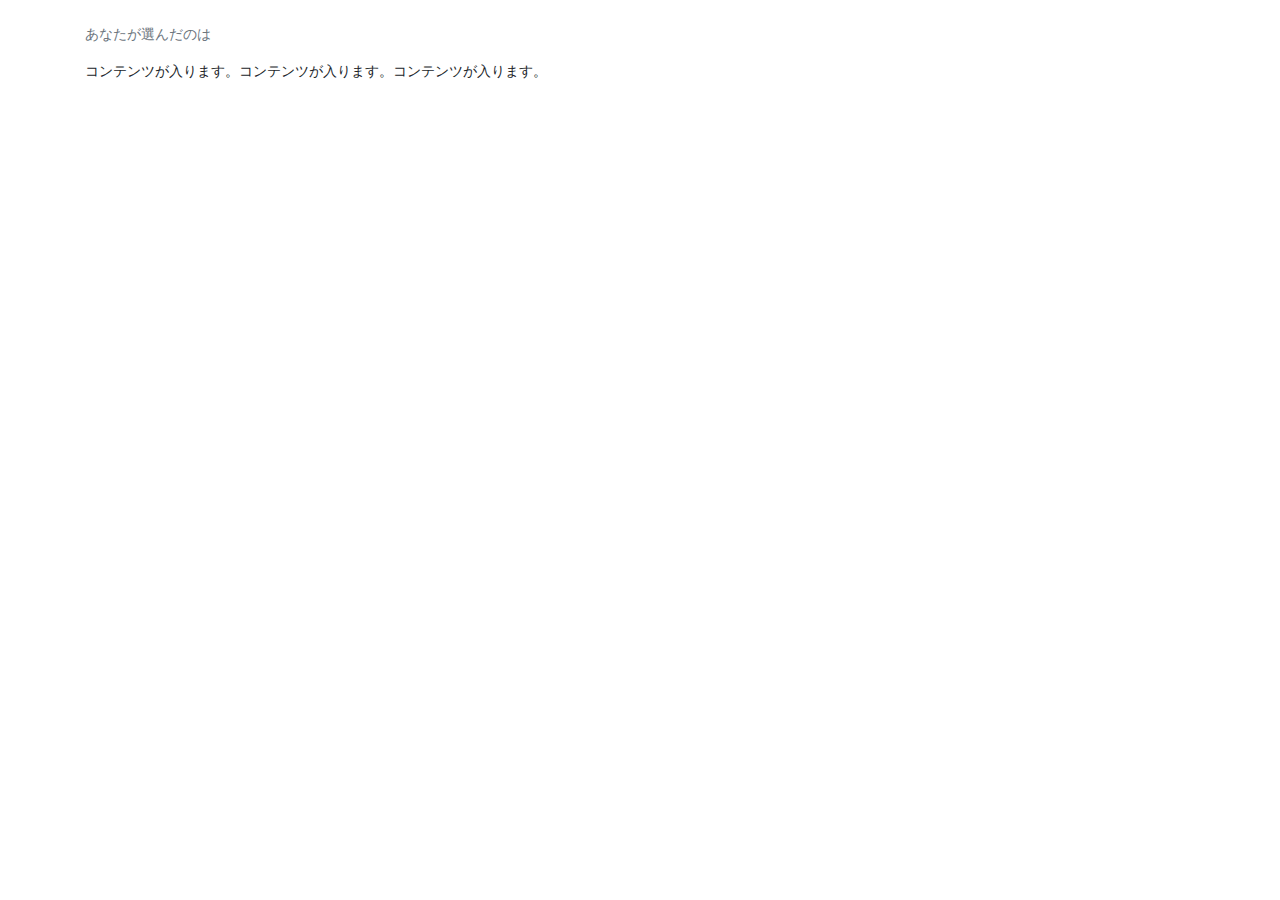
==== form-step2.html @ 4dcd8f87 "add file" ====
<!DOCTYPE html>
<html lang="ja">
  <head>
    <meta charset="UTF-8" />
    <meta name="viewport" content="width=device-width, initial-scale=1.0" />
    <title>Document</title>
    <link
      rel="stylesheet"
      href="https://stackpath.bootstrapcdn.com/bootstrap/4.3.1/css/bootstrap.min.css"
      integrity="sha384-ggOyR0iXCbMQv3Xipma34MD+dH/1fQ784/j6cY/iJTQUOhcWr7x9JvoRxT2MZw1T"
      crossorigin="anonymous"
    />
    <link rel="stylesheet" href="./style.css" />
  </head>
  <body>
    <div class="container pt-4">
        <p>
            <span class="text-secondary">あなたが選んだのは<br></span>
            <span id="shaft-type-selected" class="font-weight-bold"></span>
        </p>
        <p>コンテンツが入ります。コンテンツが入ります。コンテンツが入ります。</p>
    </div>
    <script
      src="https://code.jquery.com/jquery-3.3.1.slim.min.js"
      integrity="sha384-q8i/X+965DzO0rT7abK41JStQIAqVgRVzpbzo5smXKp4YfRvH+8abtTE1Pi6jizo"
      crossorigin="anonymous"
    ></script>
    <script
      src="https://cdnjs.cloudflare.com/ajax/libs/popper.js/1.14.7/umd/popper.min.js"
      integrity="sha384-UO2eT0CpHqdSJQ6hJty5KVphtPhzWj9WO1clHTMGa3JDZwrnQq4sF86dIHNDz0W1"
      crossorigin="anonymous"
    ></script>
    <script
      src="https://stackpath.bootstrapcdn.com/bootstrap/4.3.1/js/bootstrap.min.js"
      integrity="sha384-JjSmVgyd0p3pXB1rRibZUAYoIIy6OrQ6VrjIEaFf/nJGzIxFDsf4x0xIM+B07jRM"
      crossorigin="anonymous"
    ></script>
    <script src="./main.js"></script>
  </body>
</html>
---- style.css ----
body {
    font-size: 14px;
}

input[type=radio] {
    display: none;
}

/* input[type=radio]:checked + label {
    background: red;
} */
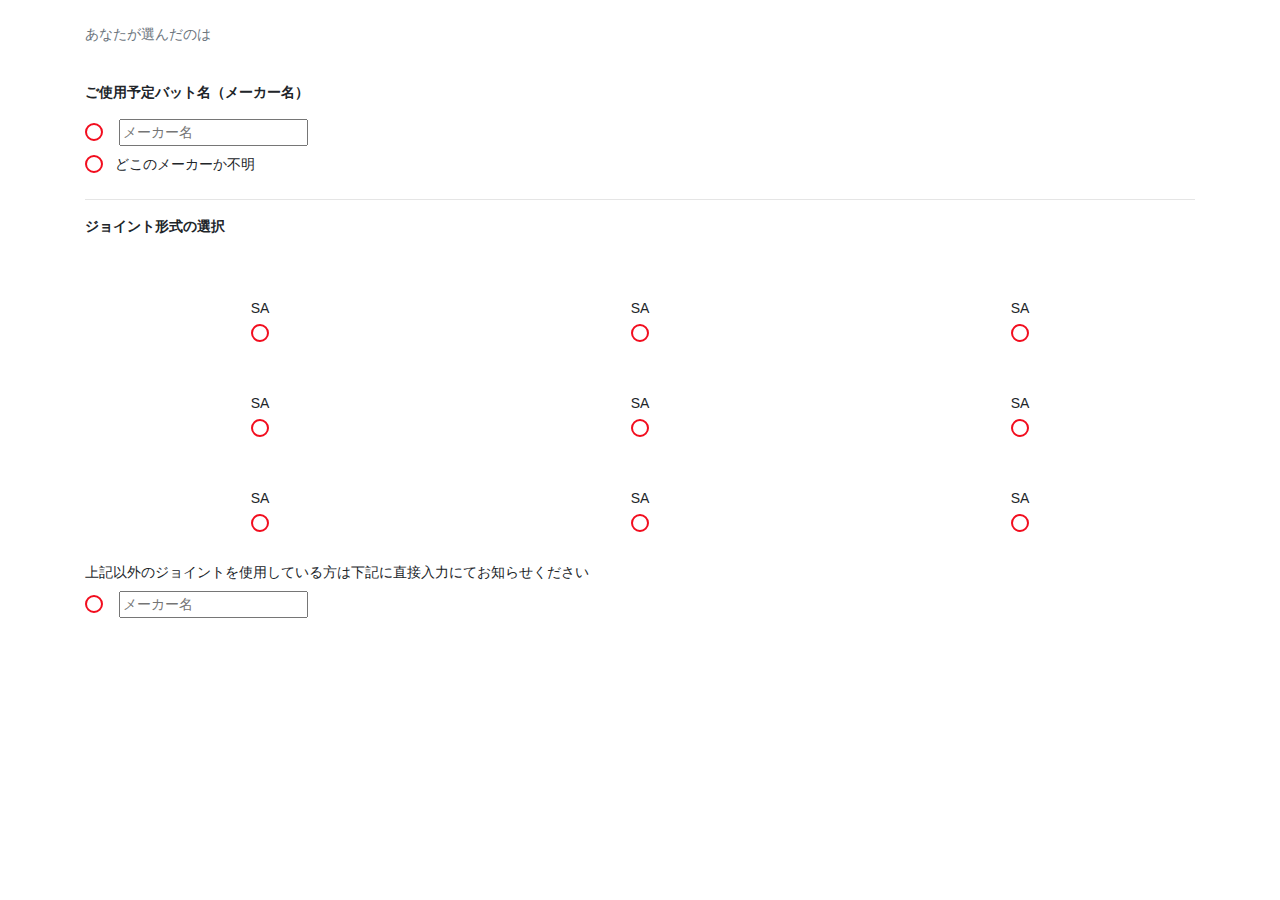
==== commit 911407d3: "update form-step2" ====
--- a/form-step2.html
+++ b/form-step2.html
@@ -14,11 +14,110 @@
   </head>
   <body>
     <div class="container pt-4">
-        <p>
-            <span class="text-secondary">あなたが選んだのは<br></span>
-            <span id="shaft-type-selected" class="font-weight-bold"></span>
-        </p>
-        <p>コンテンツが入ります。コンテンツが入ります。コンテンツが入ります。</p>
+      <p>
+        <span class="text-secondary">あなたが選んだのは<br /></span>
+        <span id="shaft-type-selected" class="font-weight-bold"></span>
+      </p>
+      <img src="" alt="" />
+      <div class="bat-name">
+        <p class="font-weight-bold">ご使用予定バット名（メーカー名）</p>
+        <ul class="list-unstyled">
+          <li>
+            <input
+              type="radio"
+              name="number"
+              value="2台"
+              id="radio-2"
+              onClick="changeDisabled()"
+            /><label for="radio-2" class="custom-radio mb-1"></label>
+            <p style="display: inline">
+              <input type="text" name="inputNumber" placeholder="メーカー名" />
+            </p>
+          </li>
+          <li class="mt-2">
+            <input
+              type="radio"
+              name="number"
+              value="その他"
+              id="radio-other"
+              onClick="changeDisabled()"
+            /><label for="radio-other" class="custom-radio"
+              >どこのメーカーか不明</label
+            >
+          </li>
+        </ul>
+      </div>
+      <hr />
+      <p class="font-weight-bold">ジョイント形式の選択</p>
+      <div class="row">
+        <div class="col-4 mt-4 text-center">
+          <img src="https://placehold.jp/100x100.png" class="w-100" alt="" />
+          <p class="text-center mb-2">SA</p>
+          <input type="radio" name="joint-type" id="joint1" />
+          <label for="joint1" class="custom-radio width-fixed px-0"></label>
+        </div>
+        <div class="col-4 mt-4 text-center">
+          <img src="https://placehold.jp/100x100.png" class="w-100" alt="" />
+          <p class="text-center mb-2">SA</p>
+          <input type="radio" name="joint-type" id="joint2" />
+          <label for="joint2" class="custom-radio width-fixed px-0"></label>
+        </div>
+        <div class="col-4 mt-4 text-center">
+          <img src="https://placehold.jp/100x100.png" class="w-100" alt="" />
+          <p class="text-center mb-2">SA</p>
+          <input type="radio" name="joint-type" id="joint3" />
+          <label for="joint3" class="custom-radio width-fixed px-0"></label>
+        </div>
+        <div class="col-4 mt-4 text-center">
+          <img src="https://placehold.jp/100x100.png" class="w-100" alt="" />
+          <p class="text-center mb-2">SA</p>
+          <input type="radio" name="joint-type" id="joint4" />
+          <label for="joint4" class="custom-radio width-fixed px-0"></label>
+        </div>
+        <div class="col-4 mt-4 text-center">
+          <img src="https://placehold.jp/100x100.png" class="w-100" alt="" />
+          <p class="text-center mb-2">SA</p>
+          <input type="radio" name="joint-type" id="joint5" />
+          <label for="joint5" class="custom-radio width-fixed px-0"></label>
+        </div>
+        <div class="col-4 mt-4 text-center">
+          <img src="https://placehold.jp/100x100.png" class="w-100" alt="" />
+          <p class="text-center mb-2">SA</p>
+          <input type="radio" name="joint-type" id="joint6" />
+          <label for="joint6" class="custom-radio width-fixed px-0"></label>
+        </div>
+        <div class="col-4 mt-4 text-center">
+          <img src="https://placehold.jp/100x100.png" class="w-100" alt="" />
+          <p class="text-center mb-2">SA</p>
+          <input type="radio" name="joint-type" id="joint7" />
+          <label for="joint7" class="custom-radio width-fixed px-0"></label>
+        </div>
+        <div class="col-4 mt-4 text-center">
+          <img src="https://placehold.jp/100x100.png" class="w-100" alt="" />
+          <p class="text-center mb-2">SA</p>
+          <input type="radio" name="joint-type" id="joint8" />
+          <label for="joint8" class="custom-radio width-fixed px-0"></label>
+        </div>
+        <div class="col-4 mt-4 text-center">
+          <img src="https://placehold.jp/100x100.png" class="w-100" alt="" />
+          <p class="text-center mb-2">SA</p>
+          <input type="radio" name="joint-type" id="joint9" />
+          <label for="joint9" class="custom-radio width-fixed px-0"></label>
+        </div>
+        <div class="col-12 mt-4">
+          <p class="mb-2">上記以外のジョイントを使用している方は下記に直接入力にてお知らせください</p>
+          <input
+            type="radio"
+            name="joint-type"
+            value="2台"
+            id="joint-other"
+            onClick="changeDisabled()"
+          /><label for="joint-other" class="custom-radio mb-1"></label>
+          <p style="display: inline">
+            <input type="text" name="inputNumber" placeholder="メーカー名" />
+          </p>
+        </div>
+      </div>
     </div>
     <script
       src="https://code.jquery.com/jquery-3.3.1.slim.min.js"
--- a/style.css
+++ b/style.css
@@ -1,11 +1,46 @@
 body {
-    font-size: 14px;
+  font-size: 14px;
 }
 
-input[type=radio] {
-    display: none;
+input[type="radio"] {
+  display: none;
 }
 
-/* input[type=radio]:checked + label {
-    background: red;
-} */+.custom-radio {
+  position: relative; /* ボックスの位置を指定する */
+  padding: 0 0 0 30px; /* ボックス内側の余白を指定する */
+}
+.custom-radio:after,
+.custom-radio:before {
+  position: absolute; /* ボックスの位置を指定する */
+  content: ""; /* ボックスのコンテンツ */
+  display: block; /* ブロックレベル要素化する */
+  top: 50%; /* 上部から配置の基準位置を決める */
+}
+.custom-radio:after {
+  left: 0; /* 左から配置の基準位置を決める */
+  margin-top: -10px; /* チェック枠の位置 */
+  width: 18px; /* ボックスの横幅を指定する */
+  height: 18px; /* ボックスの高さを指定する */
+  border: 2px solid #f20d1e; /* ボックスの境界線を実線で指定する */
+  border-radius: 50%; /* ボックスの角丸を指定する */
+}
+.custom-radio:before {
+  left: 4px; /* 左から配置の基準位置を決める */
+  margin-top: -6px; /* チェックマークの位置 */
+  width: 10px; /* ボックスの横幅を指定する */
+  height: 10px; /* ボックスの高さを指定する */
+  background: #f20d1e; /* ボックスの背景色を指定する */
+  border-radius: 50%; /* ボックスの角丸を指定する */
+  opacity: 0; /* 要素を透過指定する */
+}
+input[type="radio"]:checked + .custom-radio:before {
+  opacity: 1; /* 要素を表示する */
+}
+.custom-radio:hover:after {
+  border-color: #f20d1e; /* ボックスの境界線を実線で指定する */
+}
+
+.custom-radio.width-fixed {
+    width: 18px;
+}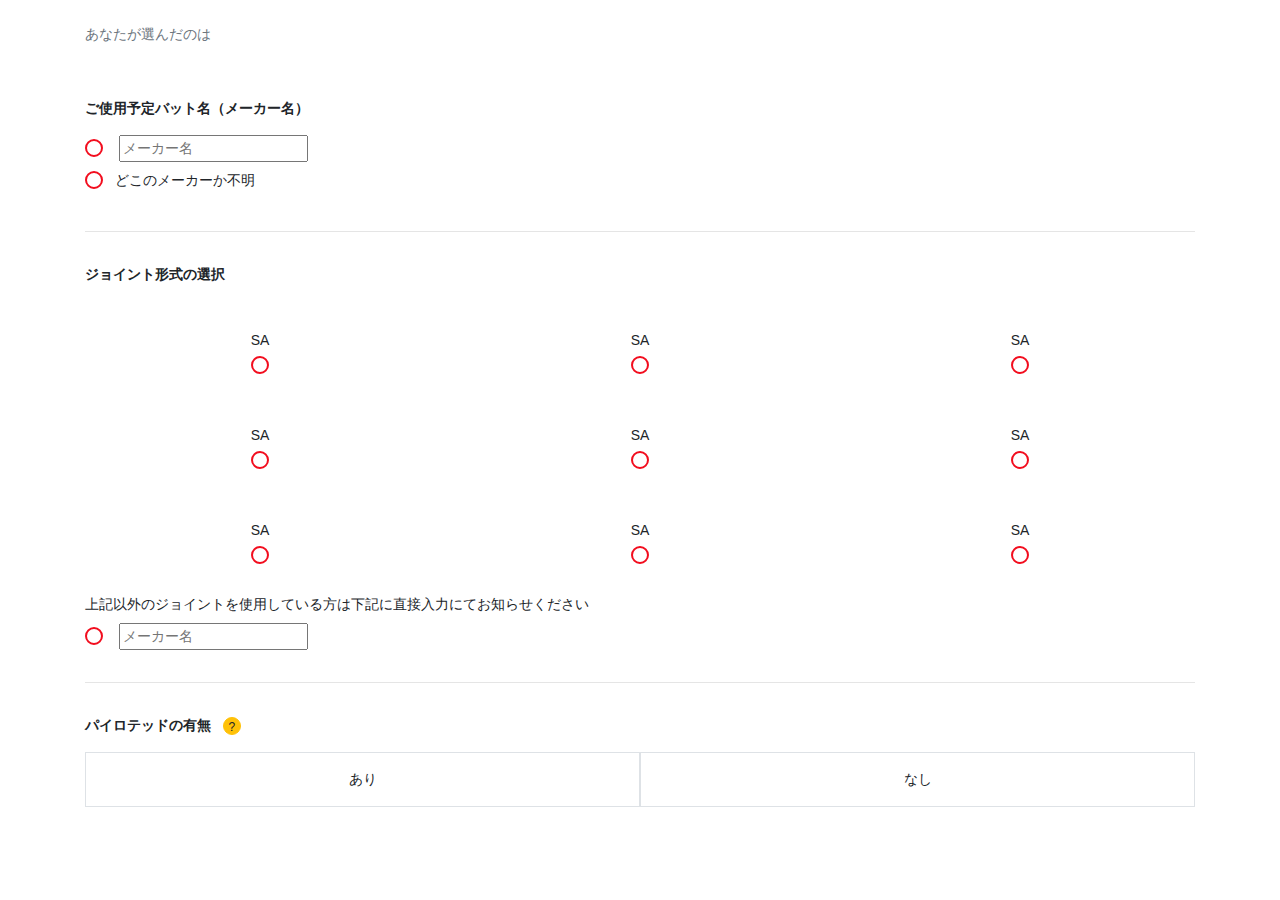
==== commit 6c693154: "update form-step2" ====
--- a/form-step2.html
+++ b/form-step2.html
@@ -18,10 +18,10 @@
         <span class="text-secondary">あなたが選んだのは<br /></span>
         <span id="shaft-type-selected" class="font-weight-bold"></span>
       </p>
-      <img src="" alt="" />
-      <div class="bat-name">
+      <img src="https://placehold.jp/335x108.png" class="w-100" alt="" />
+      <div class="bat-name py-3">
         <p class="font-weight-bold">ご使用予定バット名（メーカー名）</p>
-        <ul class="list-unstyled">
+        <ul class="list-unstyled mb-0">
           <li>
             <input
               type="radio"
@@ -48,74 +48,93 @@
         </ul>
       </div>
       <hr />
-      <p class="font-weight-bold">ジョイント形式の選択</p>
-      <div class="row">
-        <div class="col-4 mt-4 text-center">
-          <img src="https://placehold.jp/100x100.png" class="w-100" alt="" />
-          <p class="text-center mb-2">SA</p>
-          <input type="radio" name="joint-type" id="joint1" />
-          <label for="joint1" class="custom-radio width-fixed px-0"></label>
+      <div class="py-3">
+        <p class="font-weight-bold mb-0">ジョイント形式の選択</p>
+        <div class="row">
+          <div class="col-4 mt-4 text-center">
+            <img src="https://placehold.jp/100x100.png" class="w-100" alt="" />
+            <p class="text-center mb-2">SA</p>
+            <input type="radio" name="joint-type" id="joint1" />
+            <label for="joint1" class="custom-radio width-fixed px-0"></label>
+          </div>
+          <div class="col-4 mt-4 text-center">
+            <img src="https://placehold.jp/100x100.png" class="w-100" alt="" />
+            <p class="text-center mb-2">SA</p>
+            <input type="radio" name="joint-type" id="joint2" />
+            <label for="joint2" class="custom-radio width-fixed px-0"></label>
+          </div>
+          <div class="col-4 mt-4 text-center">
+            <img src="https://placehold.jp/100x100.png" class="w-100" alt="" />
+            <p class="text-center mb-2">SA</p>
+            <input type="radio" name="joint-type" id="joint3" />
+            <label for="joint3" class="custom-radio width-fixed px-0"></label>
+          </div>
+          <div class="col-4 mt-4 text-center">
+            <img src="https://placehold.jp/100x100.png" class="w-100" alt="" />
+            <p class="text-center mb-2">SA</p>
+            <input type="radio" name="joint-type" id="joint4" />
+            <label for="joint4" class="custom-radio width-fixed px-0"></label>
+          </div>
+          <div class="col-4 mt-4 text-center">
+            <img src="https://placehold.jp/100x100.png" class="w-100" alt="" />
+            <p class="text-center mb-2">SA</p>
+            <input type="radio" name="joint-type" id="joint5" />
+            <label for="joint5" class="custom-radio width-fixed px-0"></label>
+          </div>
+          <div class="col-4 mt-4 text-center">
+            <img src="https://placehold.jp/100x100.png" class="w-100" alt="" />
+            <p class="text-center mb-2">SA</p>
+            <input type="radio" name="joint-type" id="joint6" />
+            <label for="joint6" class="custom-radio width-fixed px-0"></label>
+          </div>
+          <div class="col-4 mt-4 text-center">
+            <img src="https://placehold.jp/100x100.png" class="w-100" alt="" />
+            <p class="text-center mb-2">SA</p>
+            <input type="radio" name="joint-type" id="joint7" />
+            <label for="joint7" class="custom-radio width-fixed px-0"></label>
+          </div>
+          <div class="col-4 mt-4 text-center">
+            <img src="https://placehold.jp/100x100.png" class="w-100" alt="" />
+            <p class="text-center mb-2">SA</p>
+            <input type="radio" name="joint-type" id="joint8" />
+            <label for="joint8" class="custom-radio width-fixed px-0"></label>
+          </div>
+          <div class="col-4 mt-4 text-center">
+            <img src="https://placehold.jp/100x100.png" class="w-100" alt="" />
+            <p class="text-center mb-2">SA</p>
+            <input type="radio" name="joint-type" id="joint9" />
+            <label for="joint9" class="custom-radio width-fixed px-0"></label>
+          </div>
+          <div class="col-12 mt-4">
+            <p class="mb-2">
+              上記以外のジョイントを使用している方は下記に直接入力にてお知らせください
+            </p>
+            <input
+              type="radio"
+              name="joint-type"
+              id="joint-other"
+              onClick="changeDisabled()"
+            /><label for="joint-other" class="custom-radio mb-1"></label>
+            <p style="display: inline">
+              <input type="text" name="inputNumber" placeholder="メーカー名" />
+            </p>
+          </div>
         </div>
-        <div class="col-4 mt-4 text-center">
-          <img src="https://placehold.jp/100x100.png" class="w-100" alt="" />
-          <p class="text-center mb-2">SA</p>
-          <input type="radio" name="joint-type" id="joint2" />
-          <label for="joint2" class="custom-radio width-fixed px-0"></label>
-        </div>
-        <div class="col-4 mt-4 text-center">
-          <img src="https://placehold.jp/100x100.png" class="w-100" alt="" />
-          <p class="text-center mb-2">SA</p>
-          <input type="radio" name="joint-type" id="joint3" />
-          <label for="joint3" class="custom-radio width-fixed px-0"></label>
-        </div>
-        <div class="col-4 mt-4 text-center">
-          <img src="https://placehold.jp/100x100.png" class="w-100" alt="" />
-          <p class="text-center mb-2">SA</p>
-          <input type="radio" name="joint-type" id="joint4" />
-          <label for="joint4" class="custom-radio width-fixed px-0"></label>
-        </div>
-        <div class="col-4 mt-4 text-center">
-          <img src="https://placehold.jp/100x100.png" class="w-100" alt="" />
-          <p class="text-center mb-2">SA</p>
-          <input type="radio" name="joint-type" id="joint5" />
-          <label for="joint5" class="custom-radio width-fixed px-0"></label>
-        </div>
-        <div class="col-4 mt-4 text-center">
-          <img src="https://placehold.jp/100x100.png" class="w-100" alt="" />
-          <p class="text-center mb-2">SA</p>
-          <input type="radio" name="joint-type" id="joint6" />
-          <label for="joint6" class="custom-radio width-fixed px-0"></label>
-        </div>
-        <div class="col-4 mt-4 text-center">
-          <img src="https://placehold.jp/100x100.png" class="w-100" alt="" />
-          <p class="text-center mb-2">SA</p>
-          <input type="radio" name="joint-type" id="joint7" />
-          <label for="joint7" class="custom-radio width-fixed px-0"></label>
-        </div>
-        <div class="col-4 mt-4 text-center">
-          <img src="https://placehold.jp/100x100.png" class="w-100" alt="" />
-          <p class="text-center mb-2">SA</p>
-          <input type="radio" name="joint-type" id="joint8" />
-          <label for="joint8" class="custom-radio width-fixed px-0"></label>
-        </div>
-        <div class="col-4 mt-4 text-center">
-          <img src="https://placehold.jp/100x100.png" class="w-100" alt="" />
-          <p class="text-center mb-2">SA</p>
-          <input type="radio" name="joint-type" id="joint9" />
-          <label for="joint9" class="custom-radio width-fixed px-0"></label>
-        </div>
-        <div class="col-12 mt-4">
-          <p class="mb-2">上記以外のジョイントを使用している方は下記に直接入力にてお知らせください</p>
-          <input
-            type="radio"
-            name="joint-type"
-            value="2台"
-            id="joint-other"
-            onClick="changeDisabled()"
-          /><label for="joint-other" class="custom-radio mb-1"></label>
-          <p style="display: inline">
-            <input type="text" name="inputNumber" placeholder="メーカー名" />
-          </p>
+      </div>
+      <hr />
+      <div class="py-3">
+        <p class="font-weight-bold">パイロテッドの有無
+          <button type="button" class="btn btn-warning rounded-circle p-0 ml-2" style="width: 18px; height: 18px; font-size: 12px;" data-toggle="tooltip" data-placement="right" title="説明文が入ります">?</button>
+        </p>
+        <div class="row no-gutters">
+          <div class="col-6">
+            <input type="radio" name="pilot" id="yes" class="pilot" />
+            <label for="yes" class="w-100 text-center border py-3">あり</label>
+          </div>
+          <div class="col-6">
+            <input type="radio" name="pilot" id="no" class="pilot" />
+            <label for="no" class="w-100 text-center border py-3">なし</label>
+          </div>
         </div>
       </div>
     </div>
--- a/style.css
+++ b/style.css
@@ -43,4 +43,9 @@
 
 .custom-radio.width-fixed {
     width: 18px;
+}
+
+.pilot:checked + label {
+    background: rgba(242, 13, 30, 0.1);
+    border-color: #F20D1E !important;
 }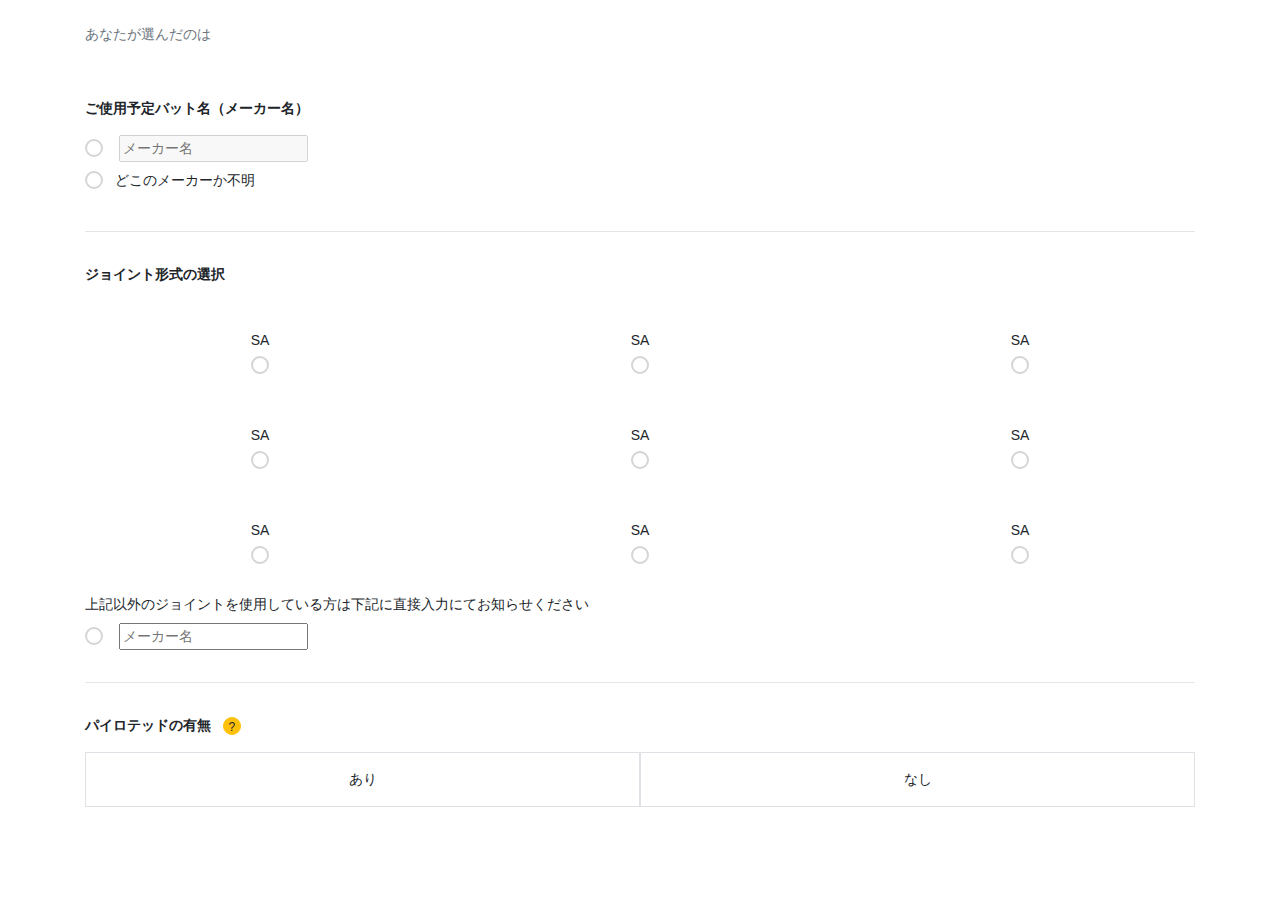
==== commit 4e768b4a: "update radio other text" ====
--- a/form-step2.html
+++ b/form-step2.html
@@ -25,23 +25,21 @@
           <li>
             <input
               type="radio"
-              name="number"
-              value="2台"
-              id="radio-2"
-              onClick="changeDisabled()"
-            /><label for="radio-2" class="custom-radio mb-1"></label>
+              name="bat-name"
+              value="0"
+              id="bat-name"
+            /><label for="bat-name" class="custom-radio mb-1"></label>
             <p style="display: inline">
-              <input type="text" name="inputNumber" placeholder="メーカー名" />
+              <input type="text" name="input-bat-name" id="input-bat-name" disabled="disabled" placeholder="メーカー名" />
             </p>
           </li>
           <li class="mt-2">
             <input
               type="radio"
-              name="number"
-              value="その他"
-              id="radio-other"
-              onClick="changeDisabled()"
-            /><label for="radio-other" class="custom-radio"
+              name="bat-name"
+              value="1"
+              id="bat-other"
+            /><label for="bat-other" class="custom-radio"
               >どこのメーカーか不明</label
             >
           </li>
--- a/style.css
+++ b/style.css
@@ -6,39 +6,43 @@
   display: none;
 }
 
+label {
+    cursor: pointer;
+}
+
 .custom-radio {
-  position: relative; /* ボックスの位置を指定する */
-  padding: 0 0 0 30px; /* ボックス内側の余白を指定する */
+  position: relative;
+  padding: 0 0 0 30px;
 }
 .custom-radio:after,
 .custom-radio:before {
-  position: absolute; /* ボックスの位置を指定する */
-  content: ""; /* ボックスのコンテンツ */
-  display: block; /* ブロックレベル要素化する */
-  top: 50%; /* 上部から配置の基準位置を決める */
+  position: absolute;
+  content: "";
+  display: block;
+  top: 50%;
 }
 .custom-radio:after {
-  left: 0; /* 左から配置の基準位置を決める */
-  margin-top: -10px; /* チェック枠の位置 */
-  width: 18px; /* ボックスの横幅を指定する */
-  height: 18px; /* ボックスの高さを指定する */
-  border: 2px solid #f20d1e; /* ボックスの境界線を実線で指定する */
-  border-radius: 50%; /* ボックスの角丸を指定する */
+  left: 0;
+  margin-top: -10px;
+  width: 18px;
+  height: 18px;
+  border: 2px solid #D5D5D5;
+  border-radius: 50%;
 }
 .custom-radio:before {
-  left: 4px; /* 左から配置の基準位置を決める */
-  margin-top: -6px; /* チェックマークの位置 */
-  width: 10px; /* ボックスの横幅を指定する */
-  height: 10px; /* ボックスの高さを指定する */
-  background: #f20d1e; /* ボックスの背景色を指定する */
-  border-radius: 50%; /* ボックスの角丸を指定する */
-  opacity: 0; /* 要素を透過指定する */
+  left: 4px;
+  margin-top: -6px;
+  width: 10px;
+  height: 10px;
+  background: #f20d1e;
+  border-radius: 50%;
+  opacity: 0;
 }
 input[type="radio"]:checked + .custom-radio:before {
-  opacity: 1; /* 要素を表示する */
+  opacity: 1;
 }
-.custom-radio:hover:after {
-  border-color: #f20d1e; /* ボックスの境界線を実線で指定する */
+input[type="radio"]:checked + .custom-radio:after {
+  border-color: #f20d1e;
 }
 
 .custom-radio.width-fixed {
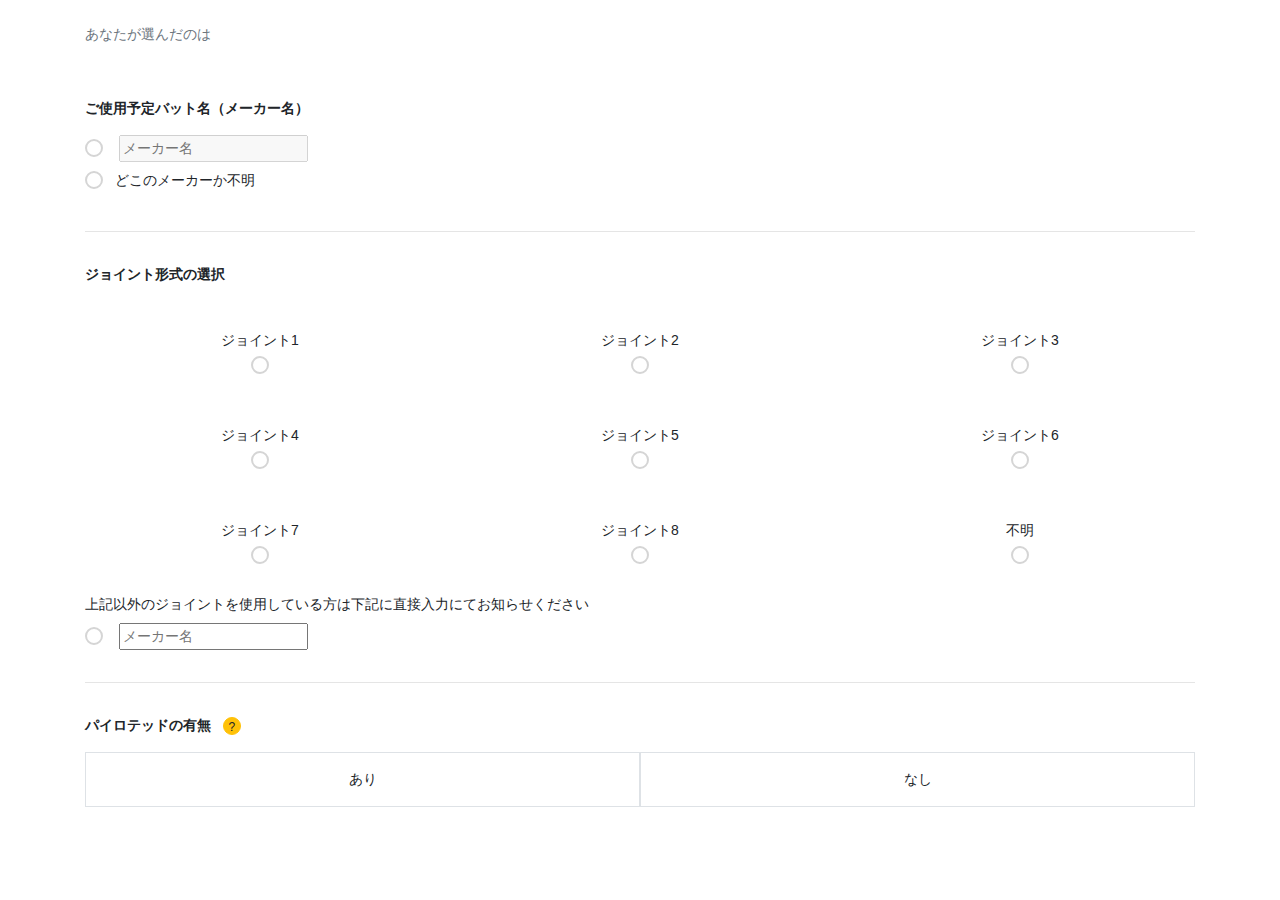
==== commit aca920aa: "embed google form" ====
--- a/form-step2.html
+++ b/form-step2.html
@@ -25,7 +25,7 @@
           <li>
             <input
               type="radio"
-              name="bat-name"
+              name="entry.907890283"
               value="0"
               id="bat-name"
             /><label for="bat-name" class="custom-radio mb-1"></label>
@@ -36,7 +36,7 @@
           <li class="mt-2">
             <input
               type="radio"
-              name="bat-name"
+              name="entry.907890283"
               value="1"
               id="bat-other"
             /><label for="bat-other" class="custom-radio"
@@ -51,56 +51,56 @@
         <div class="row">
           <div class="col-4 mt-4 text-center">
             <img src="https://placehold.jp/100x100.png" class="w-100" alt="" />
-            <p class="text-center mb-2">SA</p>
-            <input type="radio" name="joint-type" id="joint1" />
+            <p class="text-center mb-2">ジョイント1</p>
+            <input type="radio" name="entry.738301113" id="joint1" />
             <label for="joint1" class="custom-radio width-fixed px-0"></label>
           </div>
           <div class="col-4 mt-4 text-center">
             <img src="https://placehold.jp/100x100.png" class="w-100" alt="" />
-            <p class="text-center mb-2">SA</p>
-            <input type="radio" name="joint-type" id="joint2" />
+            <p class="text-center mb-2">ジョイント2</p>
+            <input type="radio" name="entry.738301113" id="joint2" />
             <label for="joint2" class="custom-radio width-fixed px-0"></label>
           </div>
           <div class="col-4 mt-4 text-center">
             <img src="https://placehold.jp/100x100.png" class="w-100" alt="" />
-            <p class="text-center mb-2">SA</p>
-            <input type="radio" name="joint-type" id="joint3" />
+            <p class="text-center mb-2">ジョイント3</p>
+            <input type="radio" name="entry.738301113" id="joint3" />
             <label for="joint3" class="custom-radio width-fixed px-0"></label>
           </div>
           <div class="col-4 mt-4 text-center">
             <img src="https://placehold.jp/100x100.png" class="w-100" alt="" />
-            <p class="text-center mb-2">SA</p>
-            <input type="radio" name="joint-type" id="joint4" />
+            <p class="text-center mb-2">ジョイント4</p>
+            <input type="radio" name="entry.738301113" id="joint4" />
             <label for="joint4" class="custom-radio width-fixed px-0"></label>
           </div>
           <div class="col-4 mt-4 text-center">
             <img src="https://placehold.jp/100x100.png" class="w-100" alt="" />
-            <p class="text-center mb-2">SA</p>
-            <input type="radio" name="joint-type" id="joint5" />
+            <p class="text-center mb-2">ジョイント5</p>
+            <input type="radio" name="entry.738301113" id="joint5" />
             <label for="joint5" class="custom-radio width-fixed px-0"></label>
           </div>
           <div class="col-4 mt-4 text-center">
             <img src="https://placehold.jp/100x100.png" class="w-100" alt="" />
-            <p class="text-center mb-2">SA</p>
-            <input type="radio" name="joint-type" id="joint6" />
+            <p class="text-center mb-2">ジョイント6</p>
+            <input type="radio" name="entry.738301113" id="joint6" />
             <label for="joint6" class="custom-radio width-fixed px-0"></label>
           </div>
           <div class="col-4 mt-4 text-center">
             <img src="https://placehold.jp/100x100.png" class="w-100" alt="" />
-            <p class="text-center mb-2">SA</p>
-            <input type="radio" name="joint-type" id="joint7" />
+            <p class="text-center mb-2">ジョイント7</p>
+            <input type="radio" name="entry.738301113" id="joint7" />
             <label for="joint7" class="custom-radio width-fixed px-0"></label>
           </div>
           <div class="col-4 mt-4 text-center">
             <img src="https://placehold.jp/100x100.png" class="w-100" alt="" />
-            <p class="text-center mb-2">SA</p>
-            <input type="radio" name="joint-type" id="joint8" />
+            <p class="text-center mb-2">ジョイント8</p>
+            <input type="radio" name="entry.738301113" id="joint8" />
             <label for="joint8" class="custom-radio width-fixed px-0"></label>
           </div>
           <div class="col-4 mt-4 text-center">
             <img src="https://placehold.jp/100x100.png" class="w-100" alt="" />
-            <p class="text-center mb-2">SA</p>
-            <input type="radio" name="joint-type" id="joint9" />
+            <p class="text-center mb-2">不明</p>
+            <input type="radio" name="entry.738301113" id="joint9" />
             <label for="joint9" class="custom-radio width-fixed px-0"></label>
           </div>
           <div class="col-12 mt-4">
@@ -126,11 +126,11 @@
         </p>
         <div class="row no-gutters">
           <div class="col-6">
-            <input type="radio" name="pilot" id="yes" class="pilot" />
+            <input type="radio" name="entry.980371206" id="yes" class="pilot" />
             <label for="yes" class="w-100 text-center border py-3">あり</label>
           </div>
           <div class="col-6">
-            <input type="radio" name="pilot" id="no" class="pilot" />
+            <input type="radio" name="entry.980371206" id="no" class="pilot" />
             <label for="no" class="w-100 text-center border py-3">なし</label>
           </div>
         </div>
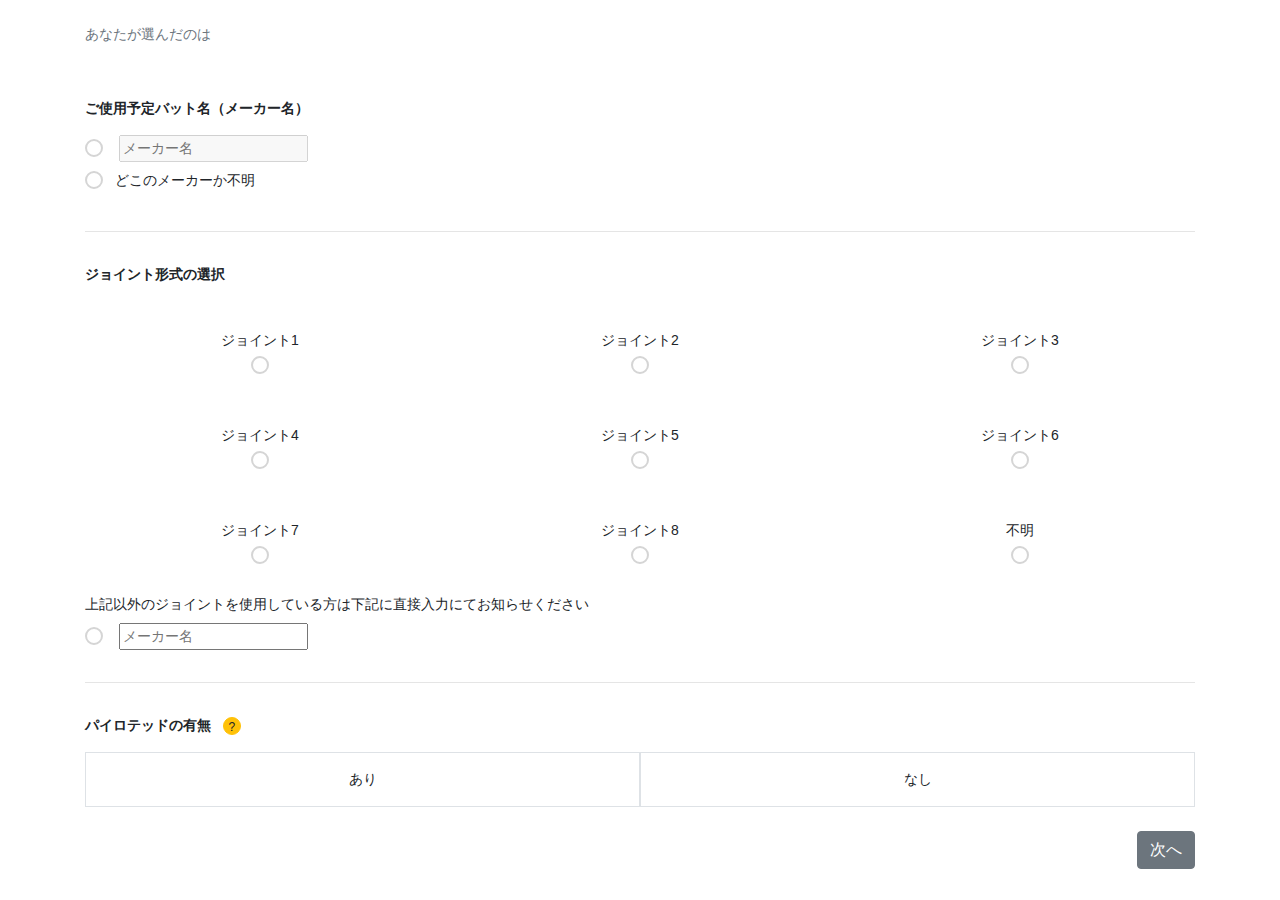
==== commit 9d0ed5cb: "update" ====
--- a/form-step2.html
+++ b/form-step2.html
@@ -14,127 +14,202 @@
   </head>
   <body>
     <div class="container pt-4">
-      <p>
-        <span class="text-secondary">あなたが選んだのは<br /></span>
-        <span id="shaft-type-selected" class="font-weight-bold"></span>
-      </p>
-      <img src="https://placehold.jp/335x108.png" class="w-100" alt="" />
-      <div class="bat-name py-3">
-        <p class="font-weight-bold">ご使用予定バット名（メーカー名）</p>
-        <ul class="list-unstyled mb-0">
-          <li>
-            <input
-              type="radio"
-              name="entry.907890283"
-              value="0"
-              id="bat-name"
-            /><label for="bat-name" class="custom-radio mb-1"></label>
-            <p style="display: inline">
-              <input type="text" name="input-bat-name" id="input-bat-name" disabled="disabled" placeholder="メーカー名" />
-            </p>
-          </li>
-          <li class="mt-2">
-            <input
-              type="radio"
-              name="entry.907890283"
-              value="1"
-              id="bat-other"
-            /><label for="bat-other" class="custom-radio"
-              >どこのメーカーか不明</label
+      <form method="post"
+        action="https://docs.google.com/forms/u/0/d/e/1FAIpQLSdtbrctSRZwtXlP5qOf7YxXg8mXHpry8a9xPnjGCnYOA65-xA/formResponse"
+      >
+        <p>
+          <span class="text-secondary">あなたが選んだのは<br /></span>
+          <span id="shaft-type-selected" class="font-weight-bold"></span>
+        </p>
+        <img src="https://placehold.jp/335x108.png" class="w-100" alt="" />
+        <div class="bat-name py-3">
+          <p class="font-weight-bold">ご使用予定バット名（メーカー名）</p>
+          <ul class="list-unstyled mb-0">
+            <li>
+              <input
+                type="radio"
+                name="entry.907890283"
+                value="0"
+                id="bat-name"
+              /><label for="bat-name" class="custom-radio mb-1"></label>
+              <p style="display: inline">
+                <input
+                  type="text"
+                  name="input-bat-name"
+                  id="input-bat-name"
+                  disabled="disabled"
+                  placeholder="メーカー名"
+                />
+              </p>
+            </li>
+            <li class="mt-2">
+              <input
+                type="radio"
+                name="entry.907890283"
+                value="1"
+                id="bat-other"
+              /><label for="bat-other" class="custom-radio"
+                >どこのメーカーか不明</label
+              >
+            </li>
+          </ul>
+        </div>
+        <hr />
+        <div class="py-3">
+          <p class="font-weight-bold mb-0">ジョイント形式の選択</p>
+          <div class="row">
+            <div class="col-4 mt-4 text-center">
+              <img
+                src="https://placehold.jp/100x100.png"
+                class="w-100"
+                alt=""
+              />
+              <p class="text-center mb-2">ジョイント1</p>
+              <input type="radio" name="entry.738301113" id="joint1" />
+              <label for="joint1" class="custom-radio width-fixed px-0"></label>
+            </div>
+            <div class="col-4 mt-4 text-center">
+              <img
+                src="https://placehold.jp/100x100.png"
+                class="w-100"
+                alt=""
+              />
+              <p class="text-center mb-2">ジョイント2</p>
+              <input type="radio" name="entry.738301113" id="joint2" />
+              <label for="joint2" class="custom-radio width-fixed px-0"></label>
+            </div>
+            <div class="col-4 mt-4 text-center">
+              <img
+                src="https://placehold.jp/100x100.png"
+                class="w-100"
+                alt=""
+              />
+              <p class="text-center mb-2">ジョイント3</p>
+              <input type="radio" name="entry.738301113" id="joint3" />
+              <label for="joint3" class="custom-radio width-fixed px-0"></label>
+            </div>
+            <div class="col-4 mt-4 text-center">
+              <img
+                src="https://placehold.jp/100x100.png"
+                class="w-100"
+                alt=""
+              />
+              <p class="text-center mb-2">ジョイント4</p>
+              <input type="radio" name="entry.738301113" id="joint4" />
+              <label for="joint4" class="custom-radio width-fixed px-0"></label>
+            </div>
+            <div class="col-4 mt-4 text-center">
+              <img
+                src="https://placehold.jp/100x100.png"
+                class="w-100"
+                alt=""
+              />
+              <p class="text-center mb-2">ジョイント5</p>
+              <input type="radio" name="entry.738301113" id="joint5" />
+              <label for="joint5" class="custom-radio width-fixed px-0"></label>
+            </div>
+            <div class="col-4 mt-4 text-center">
+              <img
+                src="https://placehold.jp/100x100.png"
+                class="w-100"
+                alt=""
+              />
+              <p class="text-center mb-2">ジョイント6</p>
+              <input type="radio" name="entry.738301113" id="joint6" />
+              <label for="joint6" class="custom-radio width-fixed px-0"></label>
+            </div>
+            <div class="col-4 mt-4 text-center">
+              <img
+                src="https://placehold.jp/100x100.png"
+                class="w-100"
+                alt=""
+              />
+              <p class="text-center mb-2">ジョイント7</p>
+              <input type="radio" name="entry.738301113" id="joint7" />
+              <label for="joint7" class="custom-radio width-fixed px-0"></label>
+            </div>
+            <div class="col-4 mt-4 text-center">
+              <img
+                src="https://placehold.jp/100x100.png"
+                class="w-100"
+                alt=""
+              />
+              <p class="text-center mb-2">ジョイント8</p>
+              <input type="radio" name="entry.738301113" id="joint8" />
+              <label for="joint8" class="custom-radio width-fixed px-0"></label>
+            </div>
+            <div class="col-4 mt-4 text-center">
+              <img
+                src="https://placehold.jp/100x100.png"
+                class="w-100"
+                alt=""
+              />
+              <p class="text-center mb-2">不明</p>
+              <input type="radio" name="entry.738301113" id="joint9" />
+              <label for="joint9" class="custom-radio width-fixed px-0"></label>
+            </div>
+            <div class="col-12 mt-4">
+              <p class="mb-2">
+                上記以外のジョイントを使用している方は下記に直接入力にてお知らせください
+              </p>
+              <input
+                type="radio"
+                name="entry.738301113"
+                id="joint-other"
+                onClick="changeDisabled()"
+              /><label for="joint-other" class="custom-radio mb-1"></label>
+              <p style="display: inline">
+                <input
+                  type="text"
+                  name="inputNumber"
+                  placeholder="メーカー名"
+                />
+              </p>
+            </div>
+          </div>
+        </div>
+        <hr />
+        <div class="py-3">
+          <p class="font-weight-bold">
+            パイロテッドの有無
+            <button
+              type="button"
+              class="btn btn-warning rounded-circle p-0 ml-2"
+              style="width: 18px; height: 18px; font-size: 12px"
+              data-toggle="tooltip"
+              data-placement="right"
+              title="説明文が入ります"
             >
-          </li>
-        </ul>
-      </div>
-      <hr />
-      <div class="py-3">
-        <p class="font-weight-bold mb-0">ジョイント形式の選択</p>
-        <div class="row">
-          <div class="col-4 mt-4 text-center">
-            <img src="https://placehold.jp/100x100.png" class="w-100" alt="" />
-            <p class="text-center mb-2">ジョイント1</p>
-            <input type="radio" name="entry.738301113" id="joint1" />
-            <label for="joint1" class="custom-radio width-fixed px-0"></label>
+              ?
+            </button>
+          </p>
+          <div class="row no-gutters">
+            <div class="col-6">
+              <input
+                type="radio"
+                name="entry.980371206"
+                id="yes"
+                class="pilot"
+              />
+              <label for="yes" class="w-100 text-center border py-3"
+                >あり</label
+              >
+            </div>
+            <div class="col-6">
+              <input
+                type="radio"
+                name="entry.980371206"
+                id="no"
+                class="pilot"
+              />
+              <label for="no" class="w-100 text-center border py-3">なし</label>
+            </div>
           </div>
-          <div class="col-4 mt-4 text-center">
-            <img src="https://placehold.jp/100x100.png" class="w-100" alt="" />
-            <p class="text-center mb-2">ジョイント2</p>
-            <input type="radio" name="entry.738301113" id="joint2" />
-            <label for="joint2" class="custom-radio width-fixed px-0"></label>
-          </div>
-          <div class="col-4 mt-4 text-center">
-            <img src="https://placehold.jp/100x100.png" class="w-100" alt="" />
-            <p class="text-center mb-2">ジョイント3</p>
-            <input type="radio" name="entry.738301113" id="joint3" />
-            <label for="joint3" class="custom-radio width-fixed px-0"></label>
-          </div>
-          <div class="col-4 mt-4 text-center">
-            <img src="https://placehold.jp/100x100.png" class="w-100" alt="" />
-            <p class="text-center mb-2">ジョイント4</p>
-            <input type="radio" name="entry.738301113" id="joint4" />
-            <label for="joint4" class="custom-radio width-fixed px-0"></label>
-          </div>
-          <div class="col-4 mt-4 text-center">
-            <img src="https://placehold.jp/100x100.png" class="w-100" alt="" />
-            <p class="text-center mb-2">ジョイント5</p>
-            <input type="radio" name="entry.738301113" id="joint5" />
-            <label for="joint5" class="custom-radio width-fixed px-0"></label>
-          </div>
-          <div class="col-4 mt-4 text-center">
-            <img src="https://placehold.jp/100x100.png" class="w-100" alt="" />
-            <p class="text-center mb-2">ジョイント6</p>
-            <input type="radio" name="entry.738301113" id="joint6" />
-            <label for="joint6" class="custom-radio width-fixed px-0"></label>
-          </div>
-          <div class="col-4 mt-4 text-center">
-            <img src="https://placehold.jp/100x100.png" class="w-100" alt="" />
-            <p class="text-center mb-2">ジョイント7</p>
-            <input type="radio" name="entry.738301113" id="joint7" />
-            <label for="joint7" class="custom-radio width-fixed px-0"></label>
-          </div>
-          <div class="col-4 mt-4 text-center">
-            <img src="https://placehold.jp/100x100.png" class="w-100" alt="" />
-            <p class="text-center mb-2">ジョイント8</p>
-            <input type="radio" name="entry.738301113" id="joint8" />
-            <label for="joint8" class="custom-radio width-fixed px-0"></label>
-          </div>
-          <div class="col-4 mt-4 text-center">
-            <img src="https://placehold.jp/100x100.png" class="w-100" alt="" />
-            <p class="text-center mb-2">不明</p>
-            <input type="radio" name="entry.738301113" id="joint9" />
-            <label for="joint9" class="custom-radio width-fixed px-0"></label>
-          </div>
-          <div class="col-12 mt-4">
-            <p class="mb-2">
-              上記以外のジョイントを使用している方は下記に直接入力にてお知らせください
-            </p>
-            <input
-              type="radio"
-              name="joint-type"
-              id="joint-other"
-              onClick="changeDisabled()"
-            /><label for="joint-other" class="custom-radio mb-1"></label>
-            <p style="display: inline">
-              <input type="text" name="inputNumber" placeholder="メーカー名" />
-            </p>
-          </div>
-        </div>
-      </div>
-      <hr />
-      <div class="py-3">
-        <p class="font-weight-bold">パイロテッドの有無
-          <button type="button" class="btn btn-warning rounded-circle p-0 ml-2" style="width: 18px; height: 18px; font-size: 12px;" data-toggle="tooltip" data-placement="right" title="説明文が入ります">?</button>
-        </p>
-        <div class="row no-gutters">
-          <div class="col-6">
-            <input type="radio" name="entry.980371206" id="yes" class="pilot" />
-            <label for="yes" class="w-100 text-center border py-3">あり</label>
-          </div>
-          <div class="col-6">
-            <input type="radio" name="entry.980371206" id="no" class="pilot" />
-            <label for="no" class="w-100 text-center border py-3">なし</label>
-          </div>
-        </div>
-      </div>
+        </div>
+        <div class="text-right">
+          <a href="./form-step3.html" class="btn btn-secondary">次へ</a>
+        </div>
+      </form>
     </div>
     <script
       src="https://code.jquery.com/jquery-3.3.1.slim.min.js"
